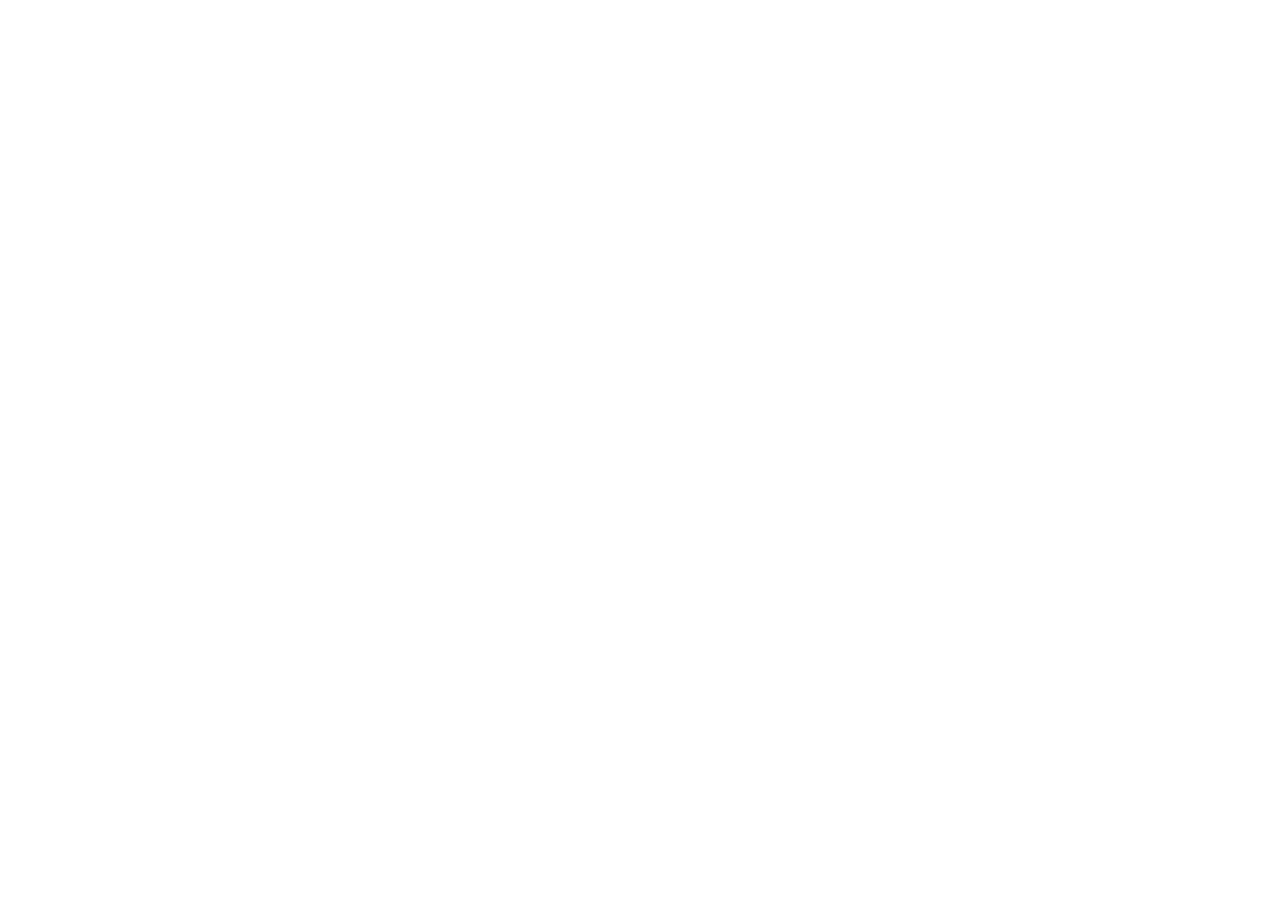
==== index.html @ 25924dda "files" ====
<!DOCTYPE html>
<html lang="en">
<head>
    <meta charset="UTF-8">
    <meta name="viewport" content="width=device-width, initial-scale=1.0">
    <title>Dev Diary</title>
</head>
<body>
    
    
</body>
</html>
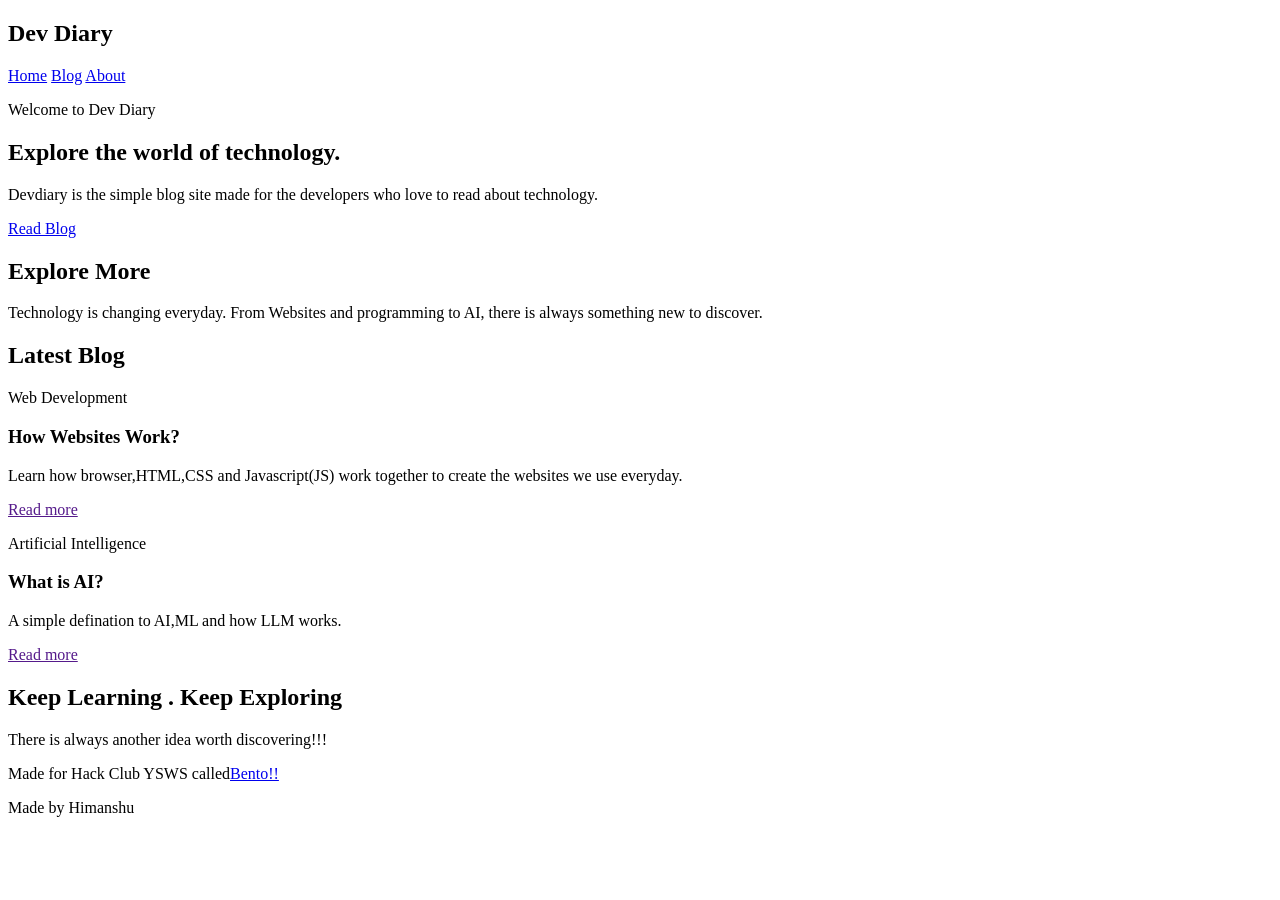
==== commit aa0a53a7: "Home Page Done" ====
--- a/index.html
+++ b/index.html
@@ -4,9 +4,83 @@
     <meta charset="UTF-8">
     <meta name="viewport" content="width=device-width, initial-scale=1.0">
     <title>Dev Diary</title>
+    <link rel="stylesheet" href="style.css">
 </head>
 <body>
-    
+    <header>
+
+        <nav>
+            <h1>Dev Diary</h1>
+            <div class="menu">
+                <a href="#">Home</a>
+                <a href="blog.html">Blog</a>
+                <a href="about.html">About</a>
+            </div>
+        </nav>
+    </header>
+
+    <main>
+
+        <section class="welcome">
+            <p class="small">Welcome to Dev Diary</p>
+            <h2>Explore the world of technology.</h2>
+
+            <p>
+                Devdiary is the simple blog site made for the developers who love to read about technology.
+            </p>
+
+            <a href="blog.html" class="button">Read Blog</a>
+
+        </section>
+
+
+        <section class="about">
+            <h2>Explore More</h2>
+
+            <p>
+                Technology is changing everyday. From Websites and programming to AI, there is always something new to discover.
+
+            </p>
+        </section>
+
+        <section class="blogs" id="blogs">
+            <h2>Latest Blog</h2>
+
+            <div class="cards">
+
+                <article>
+                    <p class="small">Web Development</p>
+                    <h3>How Websites Work?</h3>
+
+                    <p>Learn how browser,HTML,CSS and Javascript(JS) work together to create the websites we use everyday.</p>
+
+                    <a href="">Read more</a>
+                </article>
+            
+                <article>
+                    <p class="small">Artificial Intelligence</p>
+
+                    <h3>What is AI?</h3>
+
+                    <p>A simple defination to AI,ML and how LLM works.</p>
+                    <a href="">Read more</a>
+                </article>
+            </div>
+        </section>
+
+
+
+        <section class="end">
+            <h2>Keep Learning . Keep Exploring</h2>
+            <p>There is always another idea worth discovering!!!</p>
+        </section>
+    </main>
+
+    <footer>
+        <p>Made for Hack Club YSWS called<a href="https://bento.hackclub.com/">Bento!!</a></p>
+
+        <p>Made by Himanshu</p>
+    </footer>
     
 </body>
 </html>
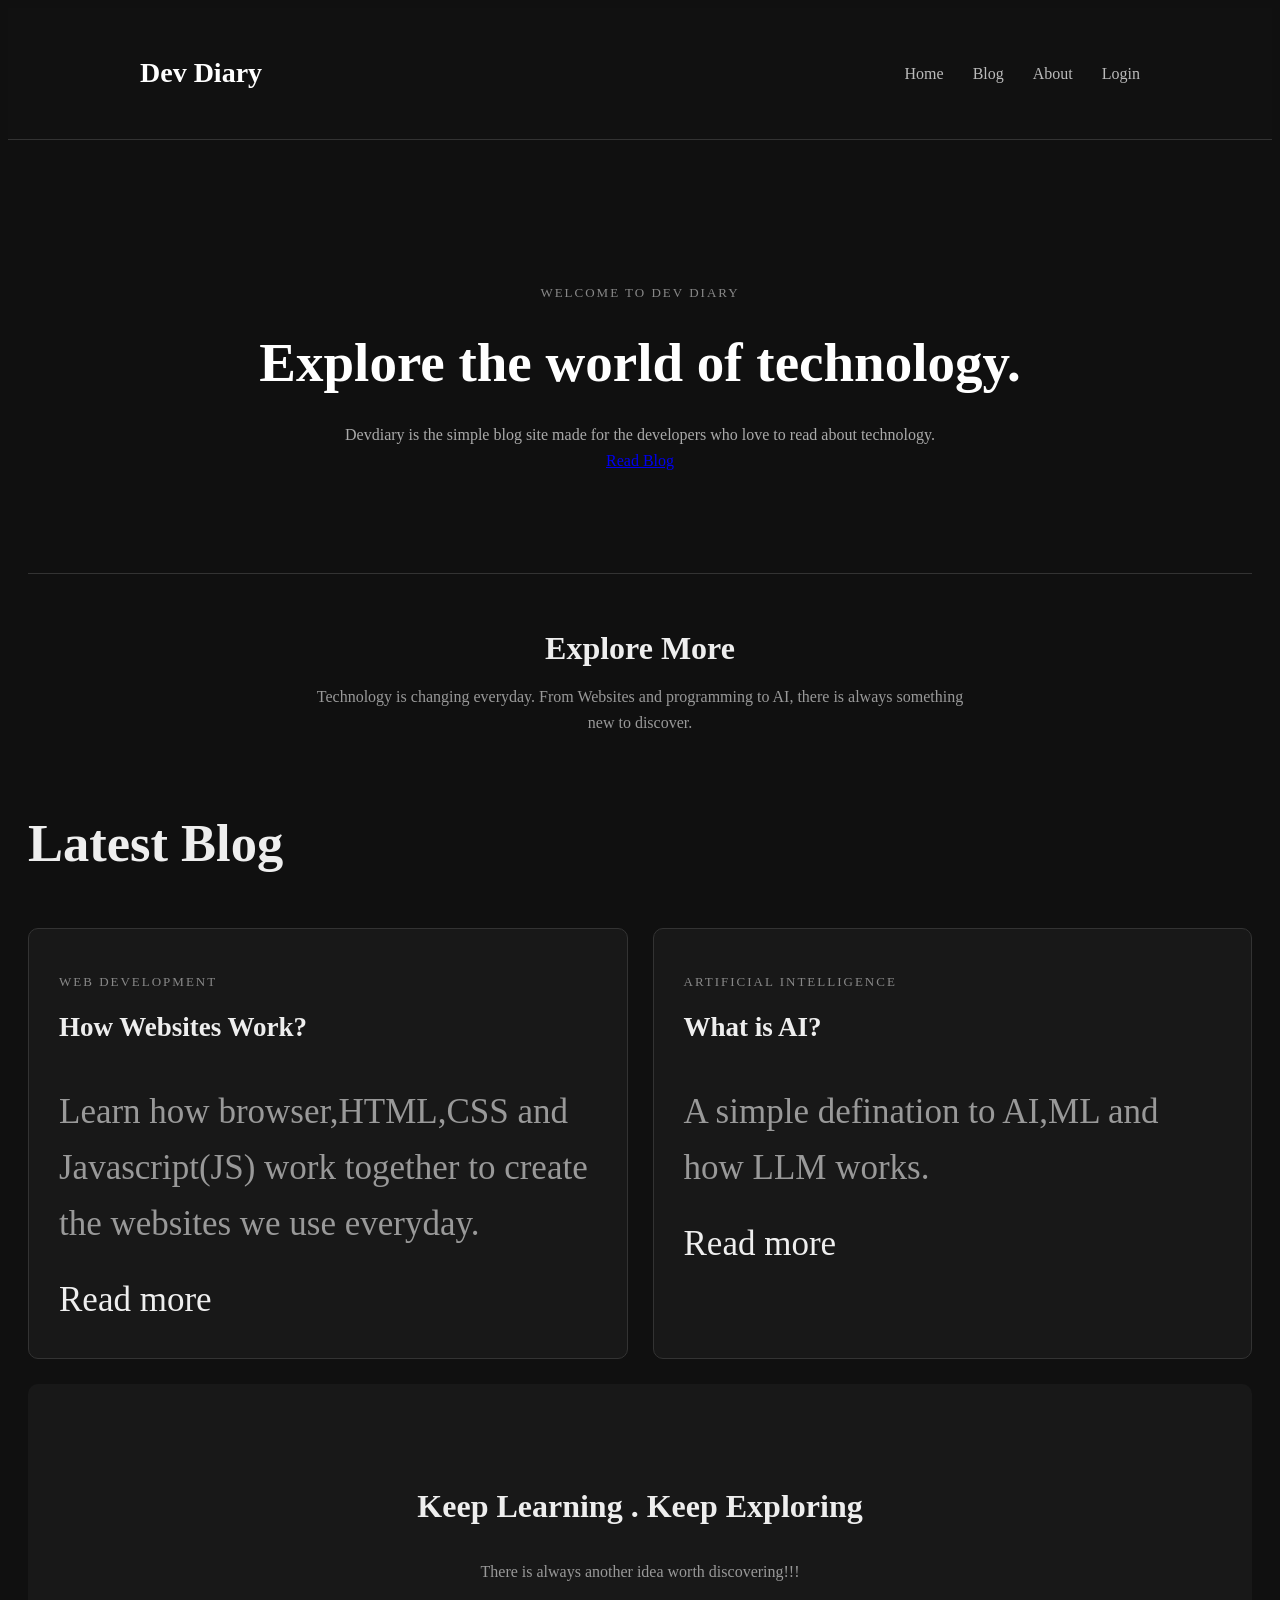
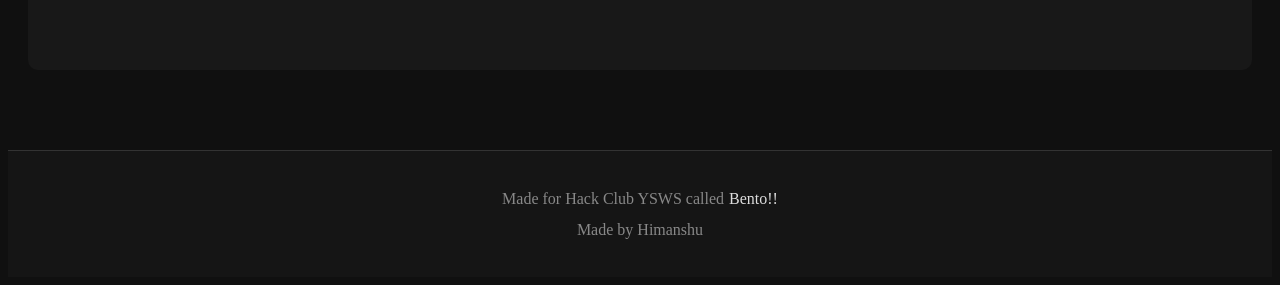
==== commit 7cf33704: "initial-day3" ====
--- a/index.html
+++ b/index.html
@@ -15,6 +15,7 @@
                 <a href="#">Home</a>
                 <a href="blog.html">Blog</a>
                 <a href="about.html">About</a>
+                 <a href="login.html">Login</a>
             </div>
         </nav>
     </header>
--- a/style.css
+++ b/style.css
@@ -0,0 +1,200 @@
+body{
+    background: #101010;
+    color: #eeeeee;
+    font-family: cursive;
+    line-height: 1.6;
+}
+
+header{
+    background: #111111;
+    border-bottom: 1px solid #333;
+
+}
+
+nav{
+    max-width: 1000px;
+    margin: auto;
+    padding: 20px;
+    display: flex;
+    justify-content: space-between;
+    align-items: center;
+}
+
+nav h1{
+    font-family: cursive;
+    font-size: 28px;
+    color: #ffffff;
+}
+
+.menu a{
+    color: #bbbbbb;
+    text-decoration: none;
+    margin-left: 25px;
+}
+
+.menu a:hover{
+    color: rgb(0, 0, 0);
+    background-color: rgb(15, 209, 86);
+}
+
+main{
+    max-width: 10000px;
+    margin: auto;
+    padding: 30px 20px;
+
+}
+
+.welcome{
+    text-align: center;
+    padding: 100px 20px;
+
+}
+
+.small{
+    color: #888;
+    font-size: 13px;
+    text-transform: uppercase;
+    letter-spacing: 2px;
+}
+
+.welcome h2{
+    font-family: cursive;
+    font-size: 55px;
+    margin: 15px 0;
+    color: white;
+
+
+}
+
+
+.welcome p:not(.small) { 
+    max-width: 600px;
+     margin: auto; 
+     color: #aaa;
+
+
+}
+
+button{
+    display: inline-block;
+    margin-top: 25px;
+    padding: 12px 25px;
+    background: #eeeeee;
+    color: #111;
+    text-decoration: none;
+    border-radius: 6px;
+}
+
+.button:hover{
+    background: #bbbbbb;
+
+}
+
+.about{
+    text-align: center;
+    padding: 22px 20px;
+    border-top: 1px solid #333;
+
+}
+.about h2{
+    font-family: cursive;
+    font-size: 32px;
+    margin-bottom: 10px;
+}
+
+
+
+.about p{
+    max-width: 650px;
+    margin: auto;
+    color: #999;
+
+}
+
+
+.blogs{
+    font-family: cursive;
+    font-size: 35px;
+    margin-bottom: 25px;
+}
+
+.cards{
+    display: flex;
+    gap: 25px;
+}
+
+.cards article{
+    background: #181818;
+    border: 1px solid #333;
+    padding: 30px;
+    border-radius: 10px;
+    flex: 1;
+    transition: 0.2s;
+
+}
+
+.cards article:hover{
+    border-color: #666;
+    transform: translateY(-4px);
+}
+
+.cards h3{
+    font-family: cursive;
+    font-size: 27px;
+    margin: 10px 0;
+}
+.cards article p:not(.small) {
+     color: #999;
+      margin-bottom: 20px; 
+    }
+
+ .cards a {
+        color: #eeeeee;
+        text-decoration: none;
+    }
+
+.cards a:hover{
+         text-decoration: underline;
+
+    }
+
+
+.end { text-align: center; 
+        padding: 70px 20px;
+        background: #181818;
+        border-radius: 10px;
+
+        }
+
+.end h2 {
+     font-family: cursive; 
+      font-size: 32px; 
+} 
+.end p { 
+    
+     color: #999;
+     margin-top: 10px; 
+    
+    }
+
+
+  footer { 
+    margin-top: 50px;
+    padding: 30px; 
+    text-align: center; 
+    background: #151515;
+    border-top: 1px solid #333; 
+    color: #888; 
+}
+
+
+  footer a { 
+    color: #ddd;
+     margin-left: 5px; 
+     text-decoration: none;
+    }
+
+
+        footer p { 
+            margin: 5px;
+         }
